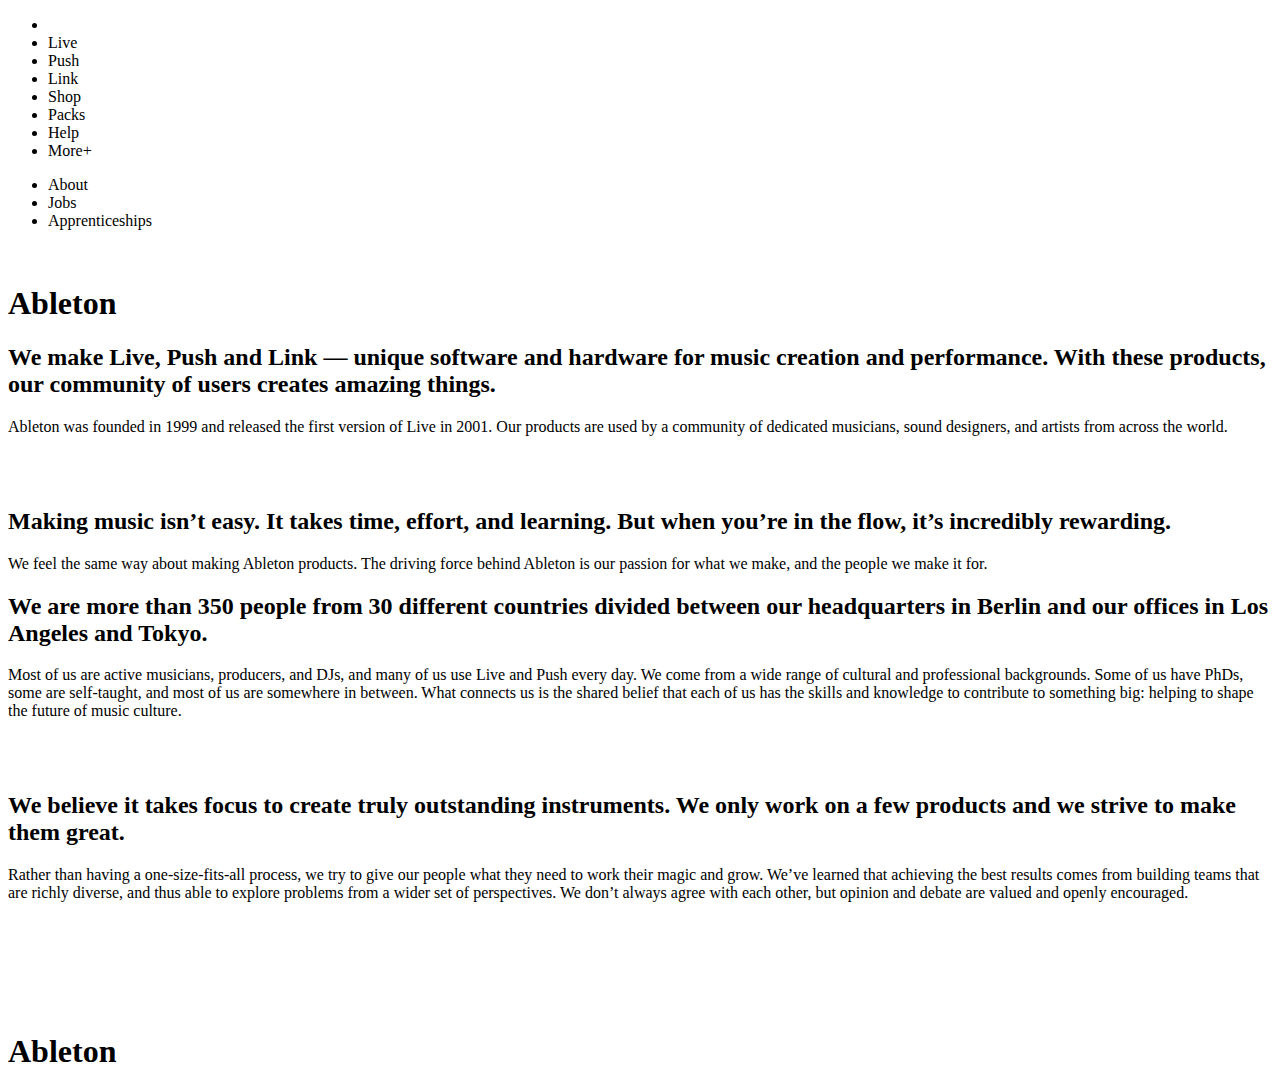
==== ableton.html @ 81058d84 "ableton layou" ====
<!DOCTYPE html>
<html lang="en">
<head>
    <meta charset="UTF-8">
    <meta name="viewport" content="width=device-width, initial-scale=1.0">
    <link rel="stylesheet" href="./ableton.css">
    <script src="./ableton.js"></script>
    <title>Ableton</title>
</head>
<body>
    <nav class="navbar" id="nav">
        <ul>
            <li><img ></li>
            <li><a class="active" href="#home"></a>Live</li>
            <li><a class="active" href="#home"></a>Push</li>
            <li><a class="active" href="#home"></a>Link</li>
            <li><a class="active" href="#home"></a>Shop</li>
            <li><a class="active" href="#home"></a>Packs</li>
            <li><a class="active" href="#home"></a>Help</li>
            <li><a class="active" href="#home"></a>More+</li>
        </ul>
    </nav>


    <div>
        <div class="container-small" id="small-nav">
            <ul>
                <li><a></a>About</li>
                <li><a></a>Jobs</li>
                <li><a></a>Apprenticeships</li>
            </ul>
        </div>

        <div class="container" id="big-picture">
            <img>
            <h1 class="header-1">Ableton</h1>
        </div>

        <div class="container" id="text-column">
            <h2 class="header-2">
                We make Live, Push and Link — unique software and hardware for music creation and performance. 
                With these products, our community of users creates amazing things.
            </h2>
            <p class="text">
                Ableton was founded in 1999 and released the first version of Live in 2001. 
                Our products are used by a community of dedicated musicians, sound designers, 
                and artists from across the world.
            </p>
        </div>

        <div class="container" id="two-images">
            <img >
            <div class="image-container">
                <img >
            </div>
        </div>

        <div class="container" id="text-video-text">
            <h2>
                Making music isn’t easy. 
                It takes time, effort, and learning. 
                But when you’re in the flow, it’s incredibly rewarding.
            </h2>
            <p>
                We feel the same way about making Ableton products. 
                The driving force behind Ableton is our passion for what we make, 
                and the people we make it for.
            </p>
            <link>
            <h2>
                We are more than 350 people from 30 different countries divided between
                 our headquarters in Berlin and our offices in Los Angeles and Tokyo.
            </h2>
            <p>
                Most of us are active musicians, producers, and DJs, and many of us use Live and Push every day. 
                We come from a wide range of cultural and professional backgrounds. Some of us have PhDs, some are self-taught, 
                and most of us are somewhere in between. What connects us is the shared belief that each of us has the skills 
                and knowledge to contribute to something big: helping to shape the future of music culture.
            </p>
        </div>

        <div class="container" id="three-images">
            <div class="image-container">
                <img >
                <img >
            </div>
            <img > 
        </div>

        <div class="container" id="text-image-text">
            <h2>
                We believe it takes focus to create truly outstanding instruments. 
                We only work on a few products and we strive to make them great.
            </h2>
            <p>
                Rather than having a one-size-fits-all process, we try to give our 
                people what they need to work their magic and grow. We’ve learned that 
                achieving the best results comes from building teams that are richly diverse, 
                and thus able to explore problems from a wider set of perspectives. 
                We don’t always agree with each other, but opinion and debate are valued and openly encouraged.
            </p>
            <img>
            <h2></h2>
            <p></p>
        </div>

        <div class="container" id="two-images-colorback">
            <div class="color-box"></div>
            <div class="image-container-transparant">
                <img >
                <img >
            </div>
        </div>

        <div class="container" id="text-column">
            <h2></h2>
            <p></p>
        </div>

        <div class="container-box" id="last-box-image-text">
            <img >
            <div class="text-link-container">
                <p></p>
                <a></a>
            </div>
        </div>
    </div>


    <footer>
        <div class="container-footer">
            <h1>Ableton</h1>
            <div class="container-footer-text">

            </div>
            <div class="container-footer-text">

            </div>
            <div class="container-footer-text">

            </div>
        </div>
    </footer>
</body>
</html>
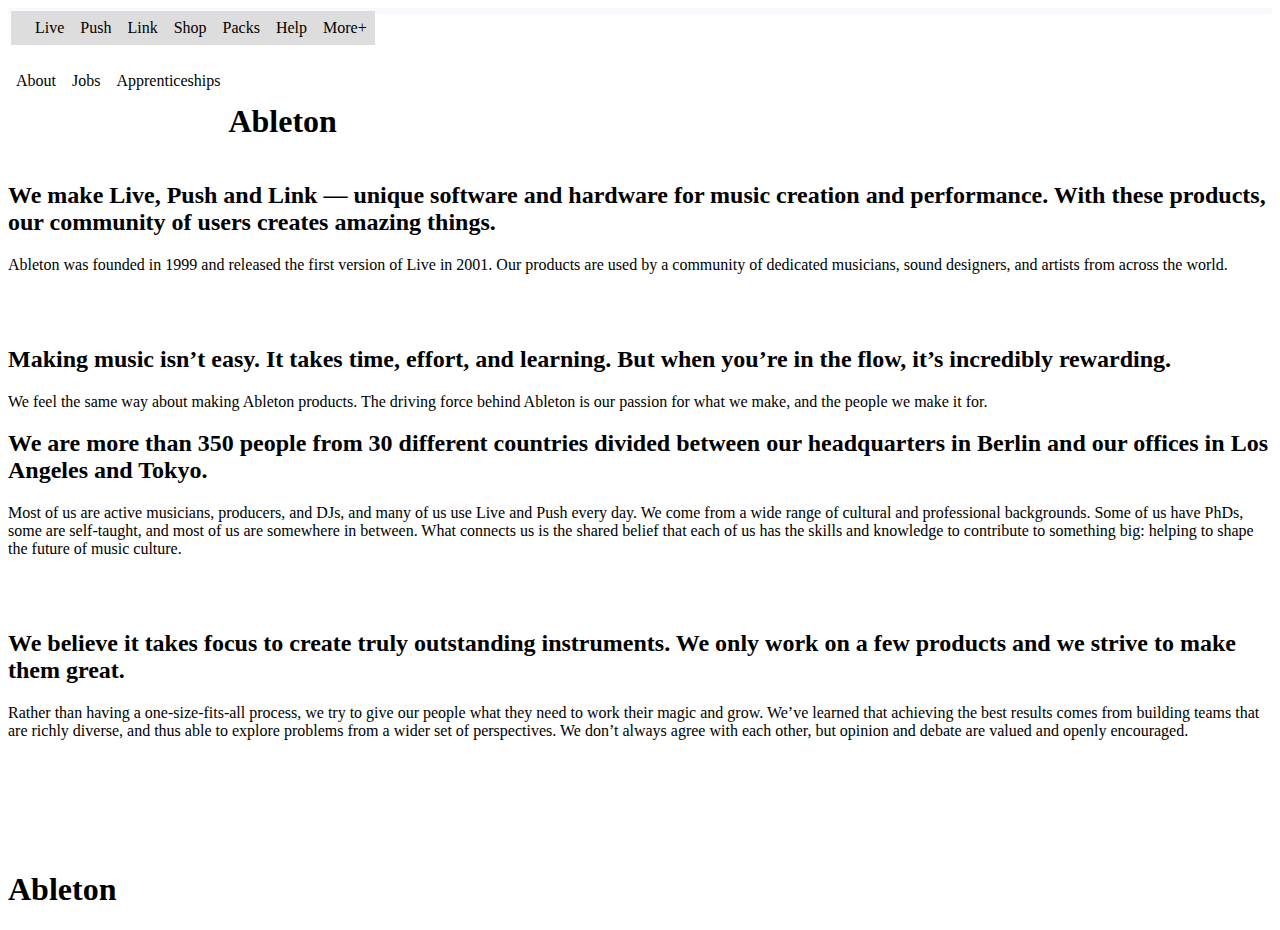
==== commit 1e2c646a: "css map update" ====
--- a/ableton.html
+++ b/ableton.html
@@ -3,7 +3,8 @@
 <head>
     <meta charset="UTF-8">
     <meta name="viewport" content="width=device-width, initial-scale=1.0">
-    <link rel="stylesheet" href="./ableton.css">
+    <link rel="stylesheet" href="./abletonProjectCss/ableton.css">
+    <link rel="stylesheet" href="./abletonProjectCss/nav.css">
     <script src="./ableton.js"></script>
     <title>Ableton</title>
 </head>
--- a/abletonProjectCss/ableton.css
+++ b/abletonProjectCss/ableton.css
@@ -0,0 +1,24 @@
+body {
+   
+}
+
+.container {
+    align-content: center;
+}
+
+.container-small {
+    margin-top: 50px;
+
+}
+
+.container-small ul {
+    list-style-type: none;
+    margin: 0;
+    padding: 0;
+}
+
+.container-small li {
+    float: left;
+    display: block;
+    padding: 8px;
+}--- a/abletonProjectCss/nav.css
+++ b/abletonProjectCss/nav.css
@@ -0,0 +1,20 @@
+.navbar {
+    position: sticky;
+    top: 0;
+    left: 0;
+    border: solid;
+    border-color: ghostwhite;
+}
+
+.navbar ul {
+    list-style-type: none;
+    margin: 0;
+    padding: 0;
+}
+
+.navbar li {
+    float: left;
+    display: block;
+    padding: 8px;
+    background-color: #dddddd;
+  }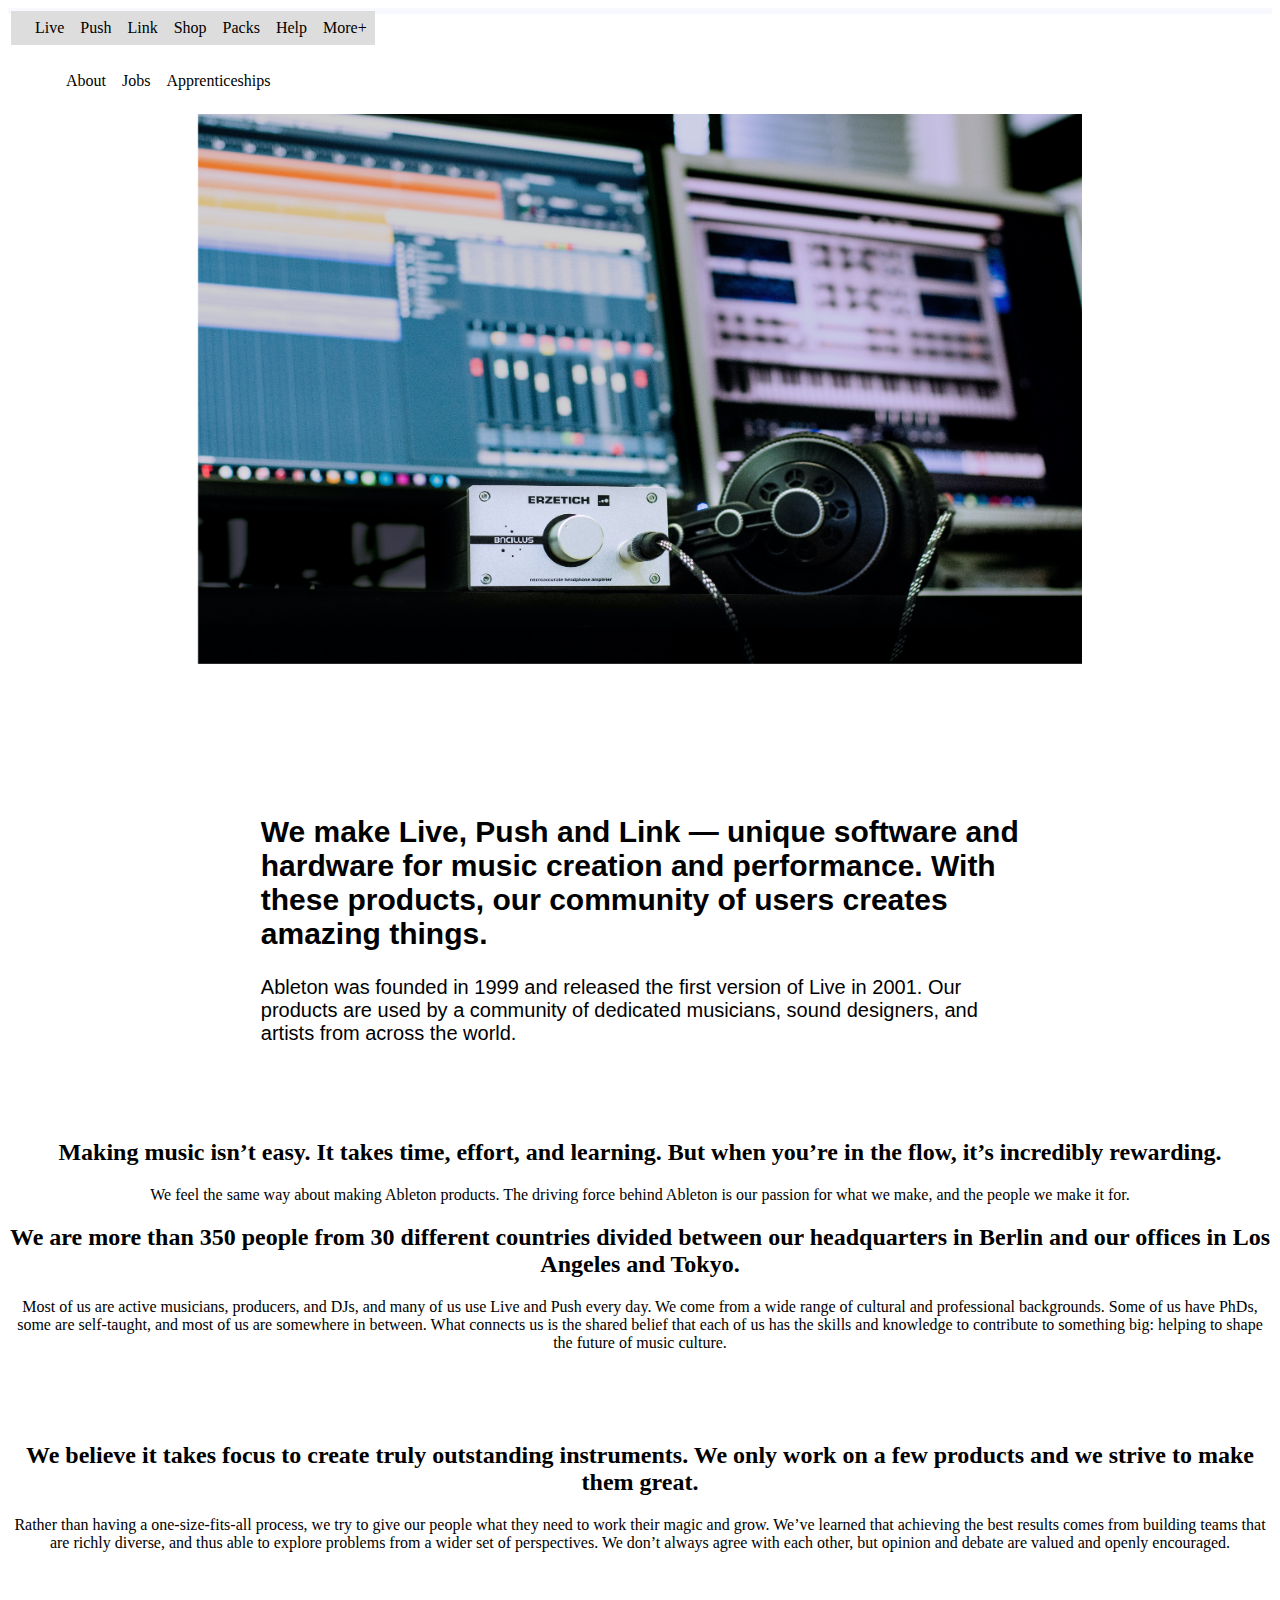
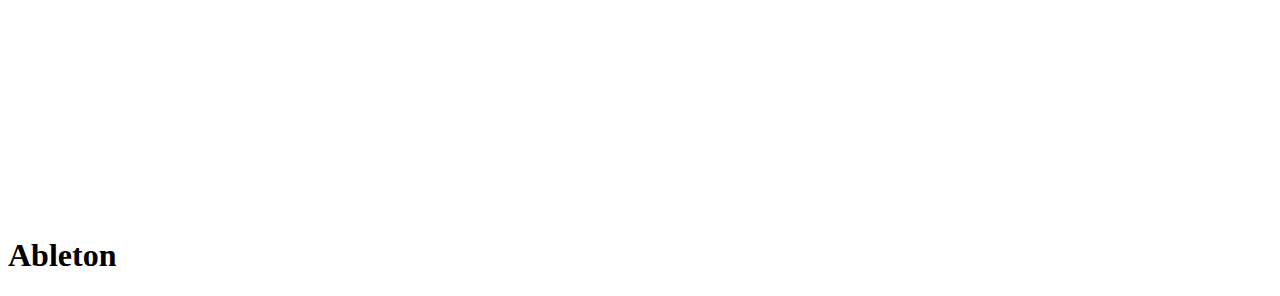
==== commit 1f4860d9: "text-container update" ====
--- a/ableton.html
+++ b/ableton.html
@@ -11,7 +11,7 @@
 <body>
     <nav class="navbar" id="nav">
         <ul>
-            <li><img ></li>
+            <li><img></li>
             <li><a class="active" href="#home"></a>Live</li>
             <li><a class="active" href="#home"></a>Push</li>
             <li><a class="active" href="#home"></a>Link</li>
@@ -33,11 +33,11 @@
         </div>
 
         <div class="container" id="big-picture">
-            <img>
-            <h1 class="header-1">Ableton</h1>
+            <img src="./img/pexels-blaz-erzetic-2426085.jpg" alt="Girl in a jacket">
         </div>
 
         <div class="container" id="text-column">
+            <div class="text-align-container">
             <h2 class="header-2">
                 We make Live, Push and Link — unique software and hardware for music creation and performance. 
                 With these products, our community of users creates amazing things.
@@ -47,6 +47,7 @@
                 Our products are used by a community of dedicated musicians, sound designers, 
                 and artists from across the world.
             </p>
+            </div>
         </div>
 
         <div class="container" id="two-images">
@@ -57,6 +58,7 @@
         </div>
 
         <div class="container" id="text-video-text">
+            <div class="text-align-container"></div>
             <h2>
                 Making music isn’t easy. 
                 It takes time, effort, and learning. 
@@ -78,6 +80,7 @@
                 and most of us are somewhere in between. What connects us is the shared belief that each of us has the skills 
                 and knowledge to contribute to something big: helping to shape the future of music culture.
             </p>
+            </div>
         </div>
 
         <div class="container" id="three-images">
@@ -89,6 +92,7 @@
         </div>
 
         <div class="container" id="text-image-text">
+            <div class="text-align-container"></div>
             <h2>
                 We believe it takes focus to create truly outstanding instruments. 
                 We only work on a few products and we strive to make them great.
@@ -103,6 +107,7 @@
             <img>
             <h2></h2>
             <p></p>
+            </div>
         </div>
 
         <div class="container" id="two-images-colorback">
@@ -114,8 +119,10 @@
         </div>
 
         <div class="container" id="text-column">
+            <div class="text-align-container"></div>
             <h2></h2>
             <p></p>
+            </div>
         </div>
 
         <div class="container-box" id="last-box-image-text">
--- a/abletonProjectCss/ableton.css
+++ b/abletonProjectCss/ableton.css
@@ -1,14 +1,29 @@
+:root {
+    --yellow: #fbffa7;
+
+    --orange: #ff764d;
+
+    --light-blue: #b1c5ff;
+
+    --purple: #d5b3ff;
+
+    --green: #b6ffc0;
+
+    --blue: #0000ff;
+  }
+
+
 body {
    
 }
 
 .container {
     align-content: center;
+    text-align: center;
 }
 
 .container-small {
-    margin-top: 50px;
-
+    padding: 50px;
 }
 
 .container-small ul {
@@ -21,4 +36,27 @@
     float: left;
     display: block;
     padding: 8px;
+}
+
+#big-picture {
+    position: relative;
+    height: 550px;
+}
+
+#big-picture img {
+    width: 70%;
+    height: 100%;
+}
+
+#text-column {
+    font-size: 20px;
+    font-family:Arial, Helvetica, sans-serif;
+    margin-top: 10%;
+    margin-left: 20%;
+    margin-right: 20%;
+}
+
+.text-align-container {
+    display: inline-block;
+    text-align: left;
 }